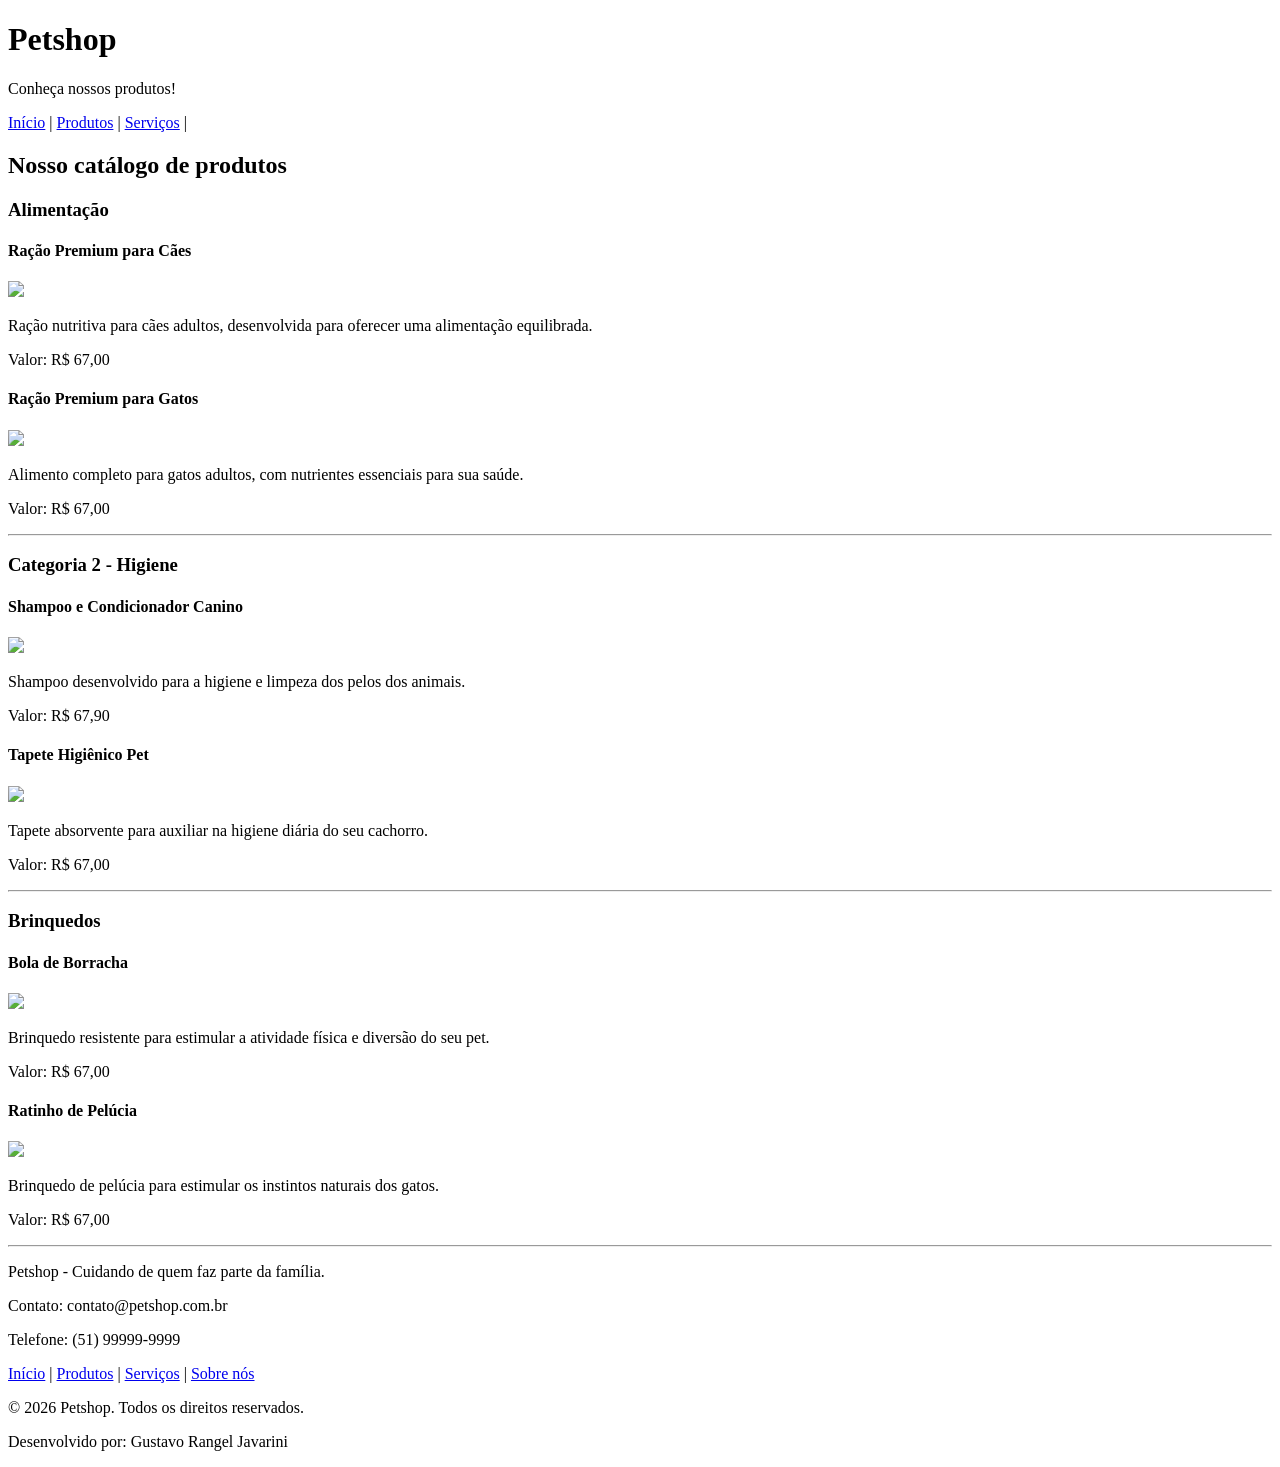
==== produtos.html @ 8fa0ad4a "Add files via upload" ====
<!DOCTYPE html>
<html lang="en">
<head>
    <meta charset="UTF-8">
    <meta name="viewport" content="width=device-width, initial-scale=1.0">
    <title>Petshop - Produtos</title>
</head>
<body>

    <header>
        <h1>Petshop</h1>
        <p>Conheça nossos produtos!</p>

        <nav>
            <a href="index.html">Início</a> |
            <a href="produtos.html">Produtos</a> |
            <a href="servicos.html">Serviços</a> |
        </nav>
    </header>

    <main>
        <h2>Nosso catálogo de produtos</h2>

        <section>
            <h3>Alimentação</h3>

            <article>
                <h4>Ração Premium para Cães</h4>

                <img
                    src="https://www.petlove.com.br/images/products/209500/product/7896015605193-NESTL%C3%89_PURINA_KANINA_Ra%C3%A7%C3%A3o_Seca_para_C%C3%A3es_Filhotes_15kg-1000.jpg?1770704415"
                    width="250"
                >

                <p>
                    Ração nutritiva para cães adultos, desenvolvida para oferecer uma alimentação equilibrada.
                </p>

                <p>Valor: R$ 67,00</p>
            </article>

            <article>
                <h4>Ração Premium para Gatos</h4>

                <img
                    src="https://cobasi.vtexassets.com/arquivos/ids/1106804/racao-golden-gatos-adultos-sabor-carne-1-1.webp?v=639159322108400000"
                    width="250"
                >

                <p>
                    Alimento completo para gatos adultos, com nutrientes essenciais para sua saúde.
                </p>

                <p>Valor: R$ 67,00</p>
            </article>
        </section>

        <hr>

        <section>
            <h3>Categoria 2 - Higiene</h3>

            <article>
                <h4>Shampoo e Condicionador Canino</h4>

                <img
                    src="https://encrypted-tbn0.gstatic.com/images?q=tbn:ANd9GcTMjgCr2pySu1nPJAyBZFbUnXNSy2BCCPThWW6AtsOcLA&s=10"
                    width="250"
                >

                <p>
                    Shampoo desenvolvido para a higiene e limpeza dos pelos dos animais.
                </p>

                <p>Valor: R$ 67,90</p>
            </article>

            <article>
                <h4>Tapete Higiênico Pet</h4>

                <img
                    src="https://encrypted-tbn0.gstatic.com/images?q=tbn:ANd9GcSMv5X62MJkrtNvAIsxeyCS3RoAJS1chOwj_Eu7RdtuHg&s=10"
                    width="250"
                >

                <p>
                    Tapete absorvente para auxiliar na higiene diária do seu cachorro.
                </p>

                <p>Valor: R$ 67,00</p>
            </article>
        </section>

        <hr>

        <section>
            <h3>Brinquedos</h3>

            <article>
                <h4>Bola de Borracha</h4>

                <img
                    src="https://encrypted-tbn0.gstatic.com/images?q=tbn:ANd9GcTfeTi-IhUD-4qUuJSWrLuvT7pA-hrFHWaFKjrSXwg8HA&s=10"
                    width="250"
                >

                <p>
                    Brinquedo resistente para estimular a atividade física e diversão do seu pet.
                </p>

                <p>Valor: R$ 67,00</p>
            </article>

            <article>
                <h4>Ratinho de Pelúcia</h4>

                <img
                    src="https://down-br.img.susercontent.com/file/sg-11134201-22110-b85o151b9zjv59"
                    width="250"
                >

                <p>
                    Brinquedo de pelúcia para estimular os instintos naturais dos gatos.
                </p>

                <p>Valor: R$ 67,00</p>
            </article>
        </section>

    </main>

    <footer>
        <hr>

        <p>Petshop - Cuidando de quem faz parte da família.</p>
        <p>Contato: contato@petshop.com.br</p>
        <p>Telefone: (51) 99999-9999</p>

        <nav>
            <a href="index.html">Início</a> |
            <a href="produtos.html">Produtos</a> |
            <a href="servicos.html">Serviços</a> |
            <a href="sobre.html">Sobre nós</a>
        </nav>

        <p>&copy; 2026 Petshop. Todos os direitos reservados.</p>
        <p>Desenvolvido por: Gustavo Rangel Javarini</p>
    </footer>

</body>
</html>
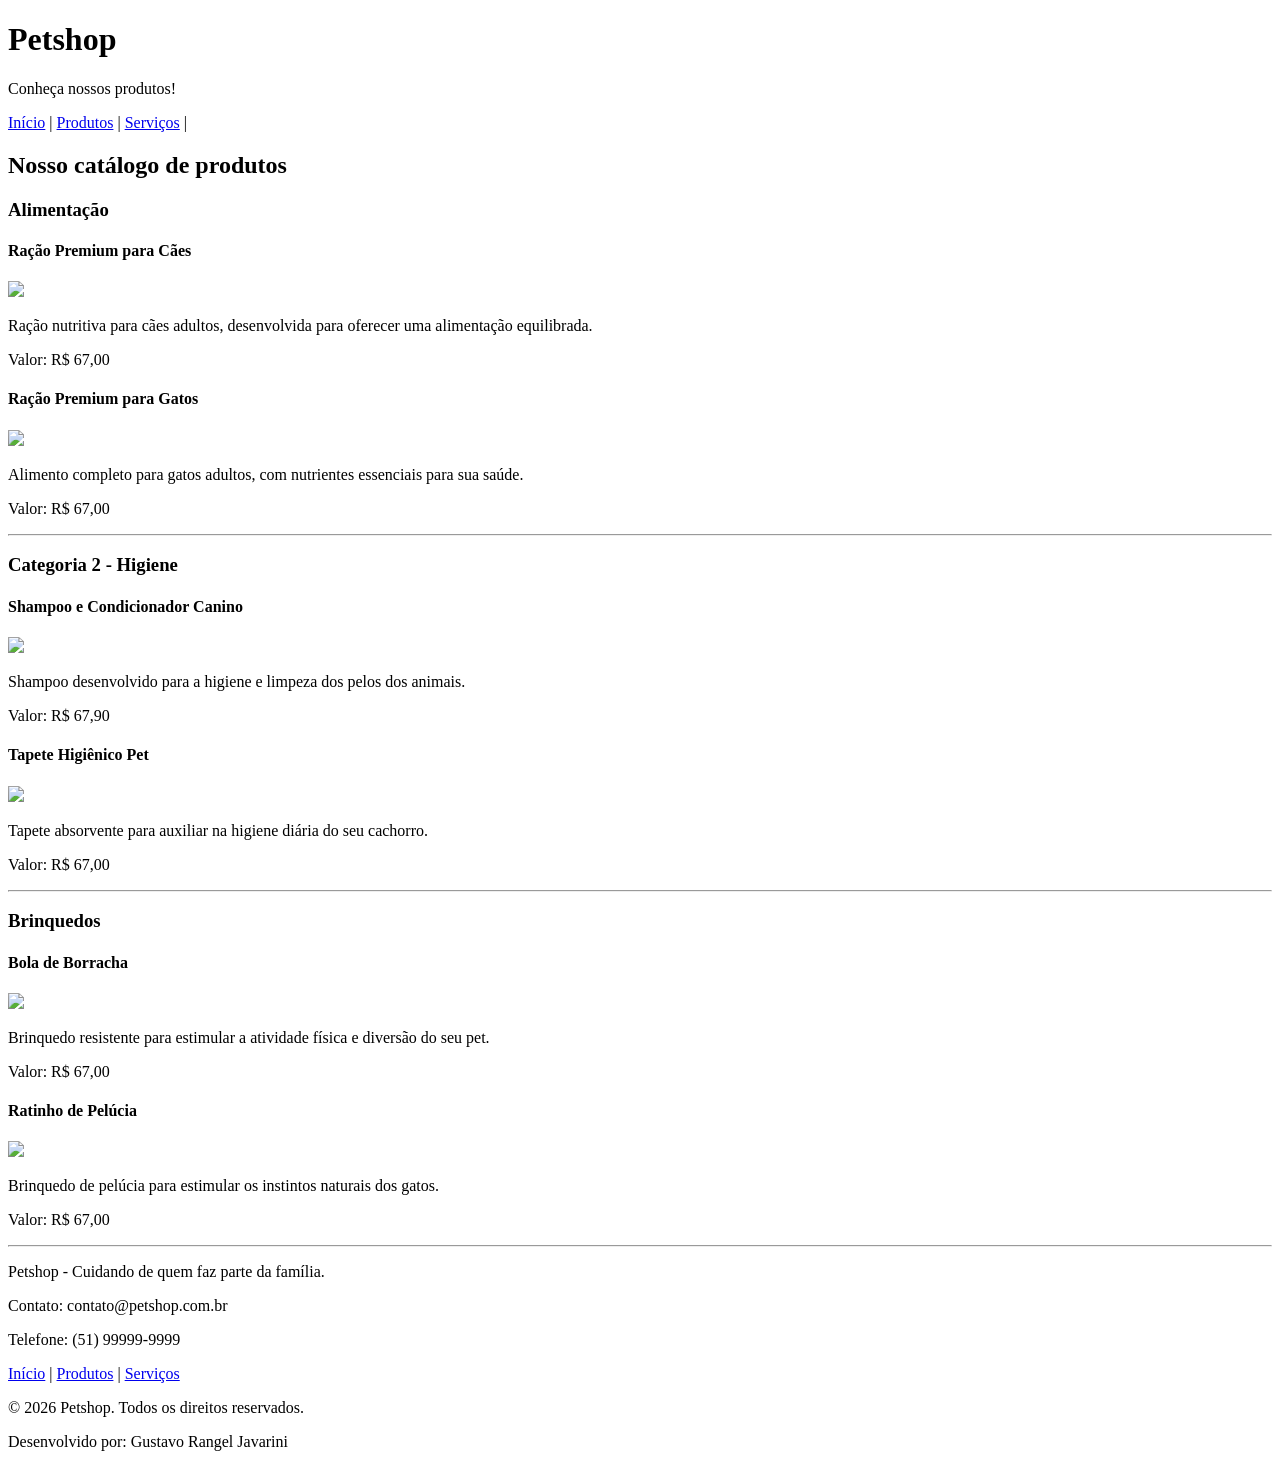
==== commit 127f468d: "Update produtos.html" ====
--- a/produtos.html
+++ b/produtos.html
@@ -140,8 +140,7 @@
         <nav>
             <a href="index.html">Início</a> |
             <a href="produtos.html">Produtos</a> |
-            <a href="servicos.html">Serviços</a> |
-            <a href="sobre.html">Sobre nós</a>
+            <a href="servicos.html">Serviços</a> 
         </nav>
 
         <p>&copy; 2026 Petshop. Todos os direitos reservados.</p>
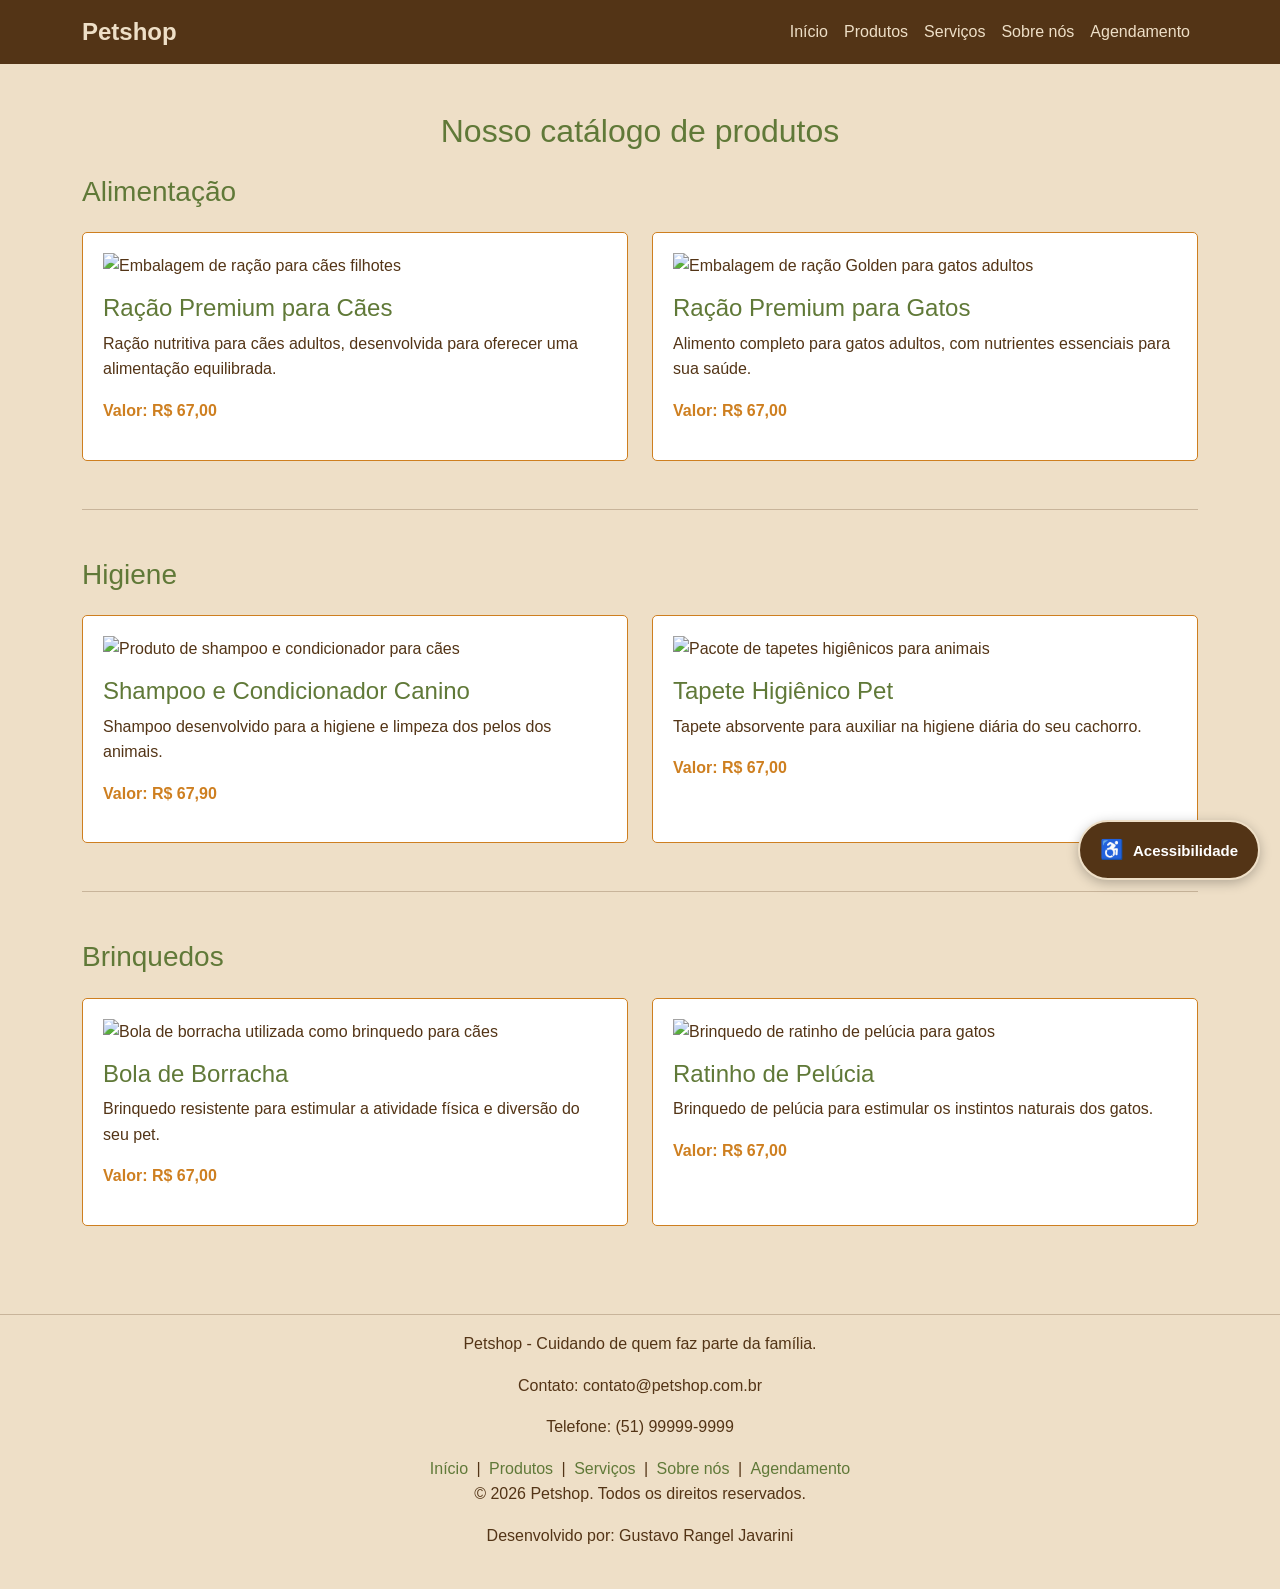
==== commit 5c889852: "Fase 2" ====
--- a/produtos.html
+++ b/produtos.html
@@ -1,151 +1,463 @@
 
 <!DOCTYPE html>
-<html lang="en">
+<html lang="pt-BR">
+
 <head>
     <meta charset="UTF-8">
     <meta name="viewport" content="width=device-width, initial-scale=1.0">
+
     <title>Petshop - Produtos</title>
+
+    <!-- Bootstrap 5 -->
+    <link href="https://cdn.jsdelivr.net/npm/bootstrap@5.3.3/dist/css/bootstrap.min.css" rel="stylesheet">
+
+    <!-- CSS próprio -->
+    <link rel="stylesheet" href="./styles/styles.css">
 </head>
+
 <body>
-
+<a href="#conteudoPrincipal" class="pular-conteudo">
+    Pular para o conteúdo principal
+</a>
+    <!-- Cabeçalho e menu -->
     <header>
-        <h1>Petshop</h1>
-        <p>Conheça nossos produtos!</p>
-
-        <nav>
+
+        <nav class="navbar navbar-expand-lg navbar-light bg-light">
+            <div class="container">
+
+                <a class="navbar-brand fw-bold" href="index.html">
+                    Petshop
+                </a>
+
+                <button class="navbar-toggler" type="button"
+                    data-bs-toggle="collapse"
+                    data-bs-target="#menuPrincipal"
+                    aria-controls="menuPrincipal"
+                    aria-expanded="false"
+                    aria-label="Abrir menu de navegação">
+
+                    <span class="navbar-toggler-icon"></span>
+                </button>
+
+                <div class="collapse navbar-collapse" id="menuPrincipal">
+
+                    <ul class="navbar-nav ms-auto">
+
+                        <li class="nav-item">
+                            <a class="nav-link" href="index.html">Início</a>
+                        </li>
+
+                        <li class="nav-item">
+                            <a class="nav-link active" href="produtos.html">Produtos</a>
+                        </li>
+
+                        <li class="nav-item">
+                            <a class="nav-link" href="servicos.html">Serviços</a>
+                        </li>
+
+                        <li class="nav-item">
+                            <a class="nav-link" href="sobre.html">Sobre nós</a>
+                        </li>
+
+                        <li class="nav-item">
+                            <a class="nav-link" href="agendamento.html">Agendamento</a>
+                        </li>
+
+                    </ul>
+
+                </div>
+            </div>
+        </nav>
+
+ 
+
+    </header>
+
+
+        <main id="conteudoPrincipal" class="container my-5">
+
+        <h2 class="text-center mb-4">Nosso catálogo de produtos</h2>
+
+
+        <!-- Categoria de alimentação -->
+        <section class="mb-5">
+
+            <h3 class="mb-4">Alimentação</h3>
+
+            <div class="row g-4">
+
+                <article class="col-md-6">
+
+                    <div class="produto">
+
+                        <img
+                            src="https://www.petlove.com.br/images/products/209500/product/7896015605193-NESTL%C3%89_PURINA_KANINA_Ra%C3%A7%C3%A3o_Seca_para_C%C3%A3es_Filhotes_15kg-1000.jpg?1770704415"
+                            class="img-fluid imagem-produto"
+                            alt="Embalagem de ração para cães filhotes">
+
+                        <h4>Ração Premium para Cães</h4>
+
+                        <p>
+                            Ração nutritiva para cães adultos, desenvolvida
+                            para oferecer uma alimentação equilibrada.
+                        </p>
+
+                        <p class="preco-produto">Valor: R$ 67,00</p>
+
+                    </div>
+
+                </article>
+
+
+                <article class="col-md-6">
+
+                    <div class="produto">
+
+                        <img
+                            src="https://cobasi.vtexassets.com/arquivos/ids/1106804/racao-golden-gatos-adultos-sabor-carne-1-1.webp?v=639159322108400000"
+                            class="img-fluid imagem-produto"
+                            alt="Embalagem de ração Golden para gatos adultos">
+
+                        <h4>Ração Premium para Gatos</h4>
+
+                        <p>
+                            Alimento completo para gatos adultos, com
+                            nutrientes essenciais para sua saúde.
+                        </p>
+
+                        <p class="preco-produto">Valor: R$ 67,00</p>
+
+                    </div>
+
+                </article>
+
+            </div>
+
+        </section>
+
+
+        <hr>
+
+
+        <!-- Categoria de higiene -->
+        <section class="my-5">
+
+            <h3 class="mb-4">Higiene</h3>
+
+            <div class="row g-4">
+
+                <article class="col-md-6">
+
+                    <div class="produto">
+
+                        <img
+                            src="https://encrypted-tbn0.gstatic.com/images?q=tbn:ANd9GcTMjgCr2pySu1nPJAyBZFbUnXNSy2BCCPThWW6AtsOcLA&s=10"
+                            class="img-fluid imagem-produto"
+                            alt="Produto de shampoo e condicionador para cães">
+
+                        <h4>Shampoo e Condicionador Canino</h4>
+
+                        <p>
+                            Shampoo desenvolvido para a higiene e limpeza
+                            dos pelos dos animais.
+                        </p>
+
+                        <p class="preco-produto">Valor: R$ 67,90</p>
+
+                    </div>
+
+                </article>
+
+
+                <article class="col-md-6">
+
+                    <div class="produto">
+
+                        <img
+                            src="https://encrypted-tbn0.gstatic.com/images?q=tbn:ANd9GcSMv5X62MJkrtNvAIsxeyCS3RoAJS1chOwj_Eu7RdtuHg&s=10"
+                            class="img-fluid imagem-produto"
+                            alt="Pacote de tapetes higiênicos para animais">
+
+                        <h4>Tapete Higiênico Pet</h4>
+
+                        <p>
+                            Tapete absorvente para auxiliar na higiene
+                            diária do seu cachorro.
+                        </p>
+
+                        <p class="preco-produto">Valor: R$ 67,00</p>
+
+                    </div>
+
+                </article>
+
+            </div>
+
+        </section>
+
+
+        <hr>
+
+
+        <!-- Categoria de brinquedos -->
+        <section class="my-5">
+
+            <h3 class="mb-4">Brinquedos</h3>
+
+            <div class="row g-4">
+
+                <article class="col-md-6">
+
+                    <div class="produto">
+
+                        <img
+                            src="https://encrypted-tbn0.gstatic.com/images?q=tbn:ANd9GcTfeTi-IhUD-4qUuJSWrLuvT7pA-hrFHWaFKjrSXwg8HA&s=10"
+                            class="img-fluid imagem-produto"
+                            alt="Bola de borracha utilizada como brinquedo para cães">
+
+                        <h4>Bola de Borracha</h4>
+
+                        <p>
+                            Brinquedo resistente para estimular a atividade
+                            física e diversão do seu pet.
+                        </p>
+
+                        <p class="preco-produto">Valor: R$ 67,00</p>
+
+                    </div>
+
+                </article>
+
+
+                <article class="col-md-6">
+
+                    <div class="produto">
+
+                        <img
+                            src="https://down-br.img.susercontent.com/file/sg-11134201-22110-b85o151b9zjv59"
+                            class="img-fluid imagem-produto"
+                            alt="Brinquedo de ratinho de pelúcia para gatos">
+
+                        <h4>Ratinho de Pelúcia</h4>
+
+                        <p>
+                            Brinquedo de pelúcia para estimular os instintos
+                            naturais dos gatos.
+                        </p>
+
+                        <p class="preco-produto">Valor: R$ 67,00</p>
+
+                    </div>
+
+                </article>
+
+            </div>
+
+        </section>
+
+    </main>
+
+
+    <!-- Rodapé -->
+    <footer class="text-center py-4">
+
+        <hr>
+
+        <p>Petshop - Cuidando de quem faz parte da família.</p>
+        <p>Contato: contato@petshop.com.br</p>
+        <p>Telefone: (51) 99999-9999</p>
+
+        <nav aria-label="Navegação do rodapé">
+
             <a href="index.html">Início</a> |
             <a href="produtos.html">Produtos</a> |
             <a href="servicos.html">Serviços</a> |
-        </nav>
-    </header>
-
-    <main>
-        <h2>Nosso catálogo de produtos</h2>
-
-        <section>
-            <h3>Alimentação</h3>
-
-            <article>
-                <h4>Ração Premium para Cães</h4>
-
-                <img
-                    src="https://www.petlove.com.br/images/products/209500/product/7896015605193-NESTL%C3%89_PURINA_KANINA_Ra%C3%A7%C3%A3o_Seca_para_C%C3%A3es_Filhotes_15kg-1000.jpg?1770704415"
-                    width="250"
-                >
-
-                <p>
-                    Ração nutritiva para cães adultos, desenvolvida para oferecer uma alimentação equilibrada.
-                </p>
-
-                <p>Valor: R$ 67,00</p>
-            </article>
-
-            <article>
-                <h4>Ração Premium para Gatos</h4>
-
-                <img
-                    src="https://cobasi.vtexassets.com/arquivos/ids/1106804/racao-golden-gatos-adultos-sabor-carne-1-1.webp?v=639159322108400000"
-                    width="250"
-                >
-
-                <p>
-                    Alimento completo para gatos adultos, com nutrientes essenciais para sua saúde.
-                </p>
-
-                <p>Valor: R$ 67,00</p>
-            </article>
-        </section>
-
-        <hr>
-
-        <section>
-            <h3>Categoria 2 - Higiene</h3>
-
-            <article>
-                <h4>Shampoo e Condicionador Canino</h4>
-
-                <img
-                    src="https://encrypted-tbn0.gstatic.com/images?q=tbn:ANd9GcTMjgCr2pySu1nPJAyBZFbUnXNSy2BCCPThWW6AtsOcLA&s=10"
-                    width="250"
-                >
-
-                <p>
-                    Shampoo desenvolvido para a higiene e limpeza dos pelos dos animais.
-                </p>
-
-                <p>Valor: R$ 67,90</p>
-            </article>
-
-            <article>
-                <h4>Tapete Higiênico Pet</h4>
-
-                <img
-                    src="https://encrypted-tbn0.gstatic.com/images?q=tbn:ANd9GcSMv5X62MJkrtNvAIsxeyCS3RoAJS1chOwj_Eu7RdtuHg&s=10"
-                    width="250"
-                >
-
-                <p>
-                    Tapete absorvente para auxiliar na higiene diária do seu cachorro.
-                </p>
-
-                <p>Valor: R$ 67,00</p>
-            </article>
-        </section>
-
-        <hr>
-
-        <section>
-            <h3>Brinquedos</h3>
-
-            <article>
-                <h4>Bola de Borracha</h4>
-
-                <img
-                    src="https://encrypted-tbn0.gstatic.com/images?q=tbn:ANd9GcTfeTi-IhUD-4qUuJSWrLuvT7pA-hrFHWaFKjrSXwg8HA&s=10"
-                    width="250"
-                >
-
-                <p>
-                    Brinquedo resistente para estimular a atividade física e diversão do seu pet.
-                </p>
-
-                <p>Valor: R$ 67,00</p>
-            </article>
-
-            <article>
-                <h4>Ratinho de Pelúcia</h4>
-
-                <img
-                    src="https://down-br.img.susercontent.com/file/sg-11134201-22110-b85o151b9zjv59"
-                    width="250"
-                >
-
-                <p>
-                    Brinquedo de pelúcia para estimular os instintos naturais dos gatos.
-                </p>
-
-                <p>Valor: R$ 67,00</p>
-            </article>
-        </section>
-
-    </main>
-
-    <footer>
-        <hr>
-
-        <p>Petshop - Cuidando de quem faz parte da família.</p>
-        <p>Contato: contato@petshop.com.br</p>
-        <p>Telefone: (51) 99999-9999</p>
-
-        <nav>
-            <a href="index.html">Início</a> |
-            <a href="produtos.html">Produtos</a> |
-            <a href="servicos.html">Serviços</a> 
+            <a href="sobre.html">Sobre nós</a> |
+            <a href="agendamento.html">Agendamento</a>
+
         </nav>
 
         <p>&copy; 2026 Petshop. Todos os direitos reservados.</p>
         <p>Desenvolvido por: Gustavo Rangel Javarini</p>
+
     </footer>
+
+<!-- WIDGET DE ACESSIBILIDADE -->
+
+<div class="acessibilidade-widget">
+
+    <!-- Botão que abre o menu -->
+    <button
+        type="button"
+        id="botaoAcessibilidade"
+        class="botao-acessibilidade"
+        aria-label="Abrir opções de acessibilidade"
+        aria-expanded="false"
+        aria-controls="painelAcessibilidade"
+    >
+        <span aria-hidden="true">♿</span>
+        Acessibilidade
+    </button>
+
+
+    <!-- Menu de acessibilidade -->
+    <section
+        id="painelAcessibilidade"
+        class="painel-acessibilidade"
+        aria-label="Opções de acessibilidade"
+        hidden
+    >
+
+        <div class="cabecalho-acessibilidade">
+
+            <div>
+                <h2>Acessibilidade</h2>
+                <p>Personalize sua experiência</p>
+            </div>
+
+            <button
+                type="button"
+                id="fecharAcessibilidade"
+                class="fechar-acessibilidade"
+                aria-label="Fechar menu"
+            >
+                ×
+            </button>
+
+        </div>
+
+
+        <!-- LEITURA -->
+        <div class="grupo-acessibilidade">
+
+            <h3>Leitura da página</h3>
+
+            <div class="grade-acessibilidade">
+
+                <button type="button" data-acao="ler">
+                    🔊 Ler página
+                </button>
+
+                <button type="button" data-acao="parar-leitura">
+                    ⏹ Parar leitura
+                </button>
+
+            </div>
+
+        </div>
+
+
+        <!-- TAMANHO DO TEXTO -->
+        <div class="grupo-acessibilidade">
+
+            <h3>Tamanho do texto</h3>
+
+            <div class="grade-acessibilidade">
+
+                <button type="button" data-acao="diminuir-texto">
+                    A− Diminuir
+                </button>
+
+                <button type="button" data-acao="aumentar-texto">
+                    A+ Aumentar
+                </button>
+
+            </div>
+
+        </div>
+
+
+        <!-- CONTRASTE -->
+        <div class="grupo-acessibilidade">
+
+            <h3>Contraste</h3>
+
+            <div class="grade-acessibilidade">
+
+                <button type="button" data-acao="contraste-claro" aria-pressed="false">
+                    ☀ Contraste claro
+                </button>
+
+                <button type="button" data-acao="contraste-escuro" aria-pressed="false">
+                    ◐ Contraste escuro
+                </button>
+
+            </div>
+
+        </div>
+
+
+        <!-- LEITURA E VISUALIZAÇÃO -->
+        <div class="grupo-acessibilidade">
+
+            <h3>Leitura e visualização</h3>
+
+            <div class="grade-acessibilidade">
+
+                <button type="button" data-acao="espacamento" aria-pressed="false">
+                    ↔ Espaçar texto
+                </button>
+
+                <button type="button" data-acao="fonte-dislexia" aria-pressed="false">
+                    Aa Fonte simples
+                </button>
+
+                <button type="button" data-acao="destacar-links" aria-pressed="false">
+                    🔗 Destacar links
+                </button>
+
+                <button type="button" data-acao="esconder-imagens" aria-pressed="false">
+                    ▧ Esconder imagens
+                </button>
+
+                <button type="button" data-acao="guia-leitura" aria-pressed="false">
+                    ━ Guia de leitura
+                </button>
+
+                <button type="button" data-acao="pausar-animacoes" aria-pressed="false">
+                    ⏸ Pausar animações
+                </button>
+
+            </div>
+
+        </div>
+
+
+        <!-- RESTAURAR -->
+        <button
+            type="button"
+            class="botao-restaurar"
+            data-acao="restaurar"
+        >
+            Restaurar configurações
+        </button>
+
+        <p
+            id="mensagemAcessibilidade"
+            class="mensagem-acessibilidade"
+            aria-live="polite"
+        ></p>
+
+    </section>
+
+</div>
+
+
+<!-- GUIA DE LEITURA -->
+<div
+    id="guiaLeitura"
+    class="guia-leitura"
+    hidden
+    aria-hidden="true"
+></div>
+
+
+    <!-- JavaScript do Bootstrap -->
+    <script src="https://cdn.jsdelivr.net/npm/bootstrap@5.3.3/dist/js/bootstrap.bundle.min.js"></script>
+
+    <!-- JavaScript próprio -->
+   <script src="js/script.js"></script>
+<script src="js/acessibilidade.js"></script>
 
 </body>
 </html>
--- a/styles/styles.css
+++ b/styles/styles.css
@@ -0,0 +1,659 @@
+
+/* =================================
+   CONFIGURAÇÕES GERAIS
+================================= */
+
+body {
+    background-color: #EEDFC7;
+    color: #533416;
+    font-family: Arial, Helvetica, sans-serif;
+    margin: 0;
+}
+
+p {
+    line-height: 1.6;
+}
+
+
+/* =================================
+   CABEÇALHO
+================================= */
+
+header {
+    background-color: #EEDFC7;
+}
+
+header h1 {
+    color: #607938;
+    font-weight: bold;
+}
+
+header p {
+    color: #533416;
+}
+
+
+/* =================================
+   MENU DE NAVEGAÇÃO
+================================= */
+
+.navbar {
+    background-color: #533416 !important;
+}
+
+.navbar-brand {
+    color: #EEDFC7 !important;
+    font-size: 24px;
+}
+
+.navbar-brand:hover {
+    color:#CE7F20 !important
+}
+
+.nav-link {
+    color: #EEDFC7 !important;
+}
+
+.nav-link:hover {
+    color: #CE7F20 !important;
+}
+
+
+/* =================================
+   TÍTULOS
+================================= */
+
+h2 {
+    color: #607938;
+    margin-bottom: 15px;
+}
+
+h3,
+h4 {
+    color: #607938;
+}
+
+
+/* =================================
+   CARROSSEL DA PÁGINA INICIAL
+================================= */
+
+.carousel {
+    max-width: 900px;
+    margin: auto;
+}
+
+.carousel img {
+    height: 420px;
+    object-fit: cover;
+    border-radius: 5px;
+}
+
+
+/* =================================
+   BOTÕES
+================================= */
+
+.btn-success {
+    background-color: #607938;
+    border-color: #607938;
+    color: #FFFFFF;
+}
+
+.btn-success:hover {
+    background-color: #533416;
+    border-color: #533416;
+    color: #FFFFFF;
+}
+
+
+/* =================================
+   PRODUTOS
+================================= */
+
+.produto {
+    background-color: #FFFFFF;
+    padding: 20px;
+    height: 100%;
+    border: 1px solid #CE7F20;
+    border-radius: 5px;
+}
+
+.imagem-produto {
+    width: 100%;
+    height: 230px;
+    object-fit: contain;
+    margin-bottom: 15px;
+}
+
+.preco-produto {
+    color: #CE7F20;
+    font-weight: bold;
+    margin-top: 15px;
+}
+
+
+/* =================================
+   SERVIÇOS
+================================= */
+
+.servico {
+    background-color: #FFFFFF;
+    padding: 20px;
+    border: 1px solid #CE7F20;
+    border-radius: 5px;
+}
+
+.imagem-servico {
+    width: 100%;
+    height: 280px;
+    object-fit: cover;
+    border-radius: 5px;
+}
+
+
+/* =================================
+   FORMULÁRIO DE AGENDAMENTO
+================================= */
+
+.formulario-secao {
+    background-color: #FFFFFF;
+    padding: 25px;
+    border: 1px solid #CE7F20;
+    border-radius: 5px;
+}
+
+.formulario-secao h2 {
+    font-size: 22px;
+    margin-bottom: 20px;
+}
+
+.form-label {
+    font-weight: bold;
+    color: #533416;
+}
+
+.form-control:focus,
+.form-select:focus {
+    border-color: #607938;
+    box-shadow: 0 0 0 0.2rem rgba(96, 121, 56, 0.2);
+}
+
+.form-check-input:checked {
+    background-color: #607938;
+    border-color: #607938;
+}
+
+
+/* =================================
+   PÁGINA SOBRE NÓS
+================================= */
+
+.sobre-secao {
+    background-color: #FFFFFF;
+    padding: 25px;
+    border: 1px solid #CE7F20;
+    border-radius: 5px;
+}
+
+.imagem-sobre {
+    width: 100%;
+    height: 350px;
+    object-fit: cover;
+    border-radius: 5px;
+}
+
+
+/* =================================
+   RODAPÉ
+================================= */
+
+footer {
+    background-color: #EEDFC7;
+    color: #533416;
+    margin-top: 40px;
+}
+
+footer a {
+    color: #607938;
+    text-decoration: none;
+    margin: 0 4px;
+}
+
+footer a:hover {
+    color: #CE7F20;
+    text-decoration: underline;
+}
+
+
+/* =================================
+   AJUSTES PARA TELAS MENORES
+================================= */
+
+@media (max-width: 768px) {
+
+    header h1 {
+        font-size: 28px;
+    }
+
+    .carousel img {
+        height: 250px;
+    }
+
+    main section {
+        padding-left: 10px;
+        padding-right: 10px;
+    }
+
+    .imagem-produto {
+        height: 200px;
+    }
+
+    .imagem-servico {
+        height: 220px;
+    }
+
+    .formulario-secao {
+        padding: 18px;
+    }
+
+    .imagem-sobre {
+        height: 250px;
+    }
+
+    footer nav a {
+        display: inline-block;
+        margin: 5px;
+    }
+
+}
+/* BOLINHAS DO FORMULÁRIO */
+.form-check-input {
+    width: 19px;
+    height: 19px;
+    border: 2px solid #533416;
+    cursor: pointer;
+}
+
+.form-check-input:checked {
+    background-color: #CE7F20;
+    border-color: #533416;
+}
+
+.form-check-input:focus {
+    box-shadow: 0 0 0 3px rgba(206, 127, 32, 0.35);
+}
+
+/* =================================
+   ACESSIBILIDADE
+================================= */
+
+/* Melhora a leitura dos textos */
+body {
+    line-height: 1.6;
+}
+
+/* Destaque dos elementos selecionados pelo teclado */
+a:focus-visible,
+button:focus-visible,
+input:focus-visible,
+select:focus-visible,
+textarea:focus-visible {
+    outline: 3px solid #CE7F20;
+    outline-offset: 3px;
+}
+
+/* Links mais fáceis de identificar */
+main a {
+    text-decoration: underline;
+    text-underline-offset: 3px;
+}
+
+/* Melhora a leitura dos campos */
+input,
+select,
+textarea,
+button {
+    font-size: 16px;
+}
+
+/* Atalho para pular diretamente ao conteúdo */
+.pular-conteudo {
+    position: absolute;
+    top: -100px;
+    left: 10px;
+    background-color: #533416;
+    color: #FFFFFF;
+    padding: 12px 18px;
+    z-index: 9999;
+    border-radius: 5px;
+}
+
+.pular-conteudo:focus {
+    top: 10px;
+    color: #FFFFFF;
+}
+
+/* Respeita usuários que preferem menos animações */
+@media (prefers-reduced-motion: reduce) {
+
+    *,
+    *::before,
+    *::after {
+        animation-duration: 0.01ms !important;
+        animation-iteration-count: 1 !important;
+        transition-duration: 0.01ms !important;
+        scroll-behavior: auto !important;
+    }
+
+}
+
+/* =================================
+   WIDGET DE ACESSIBILIDADE
+================================= */
+
+.acessibilidade-widget {
+    position: fixed;
+    right: 20px;
+    bottom: 20px;
+    z-index: 10000;
+    font-family: Arial, Helvetica, sans-serif;
+}
+
+/* BOTÃO PRINCIPAL */
+
+.botao-acessibilidade {
+    background-color: #533416;
+    color: #FFFFFF;
+    border: 2px solid #EEDFC7;
+    border-radius: 30px;
+    padding: 13px 20px;
+    font-size: 15px;
+    font-weight: bold;
+    cursor: pointer;
+    box-shadow: 0 3px 12px rgba(0, 0, 0, 0.25);
+}
+
+.botao-acessibilidade:hover {
+    background-color: #607938;
+}
+
+.botao-acessibilidade span {
+    font-size: 19px;
+    margin-right: 5px;
+}
+
+/* PAINEL */
+
+.painel-acessibilidade {
+    position: absolute;
+    right: 0;
+    bottom: 65px;
+    width: 360px;
+    max-width: calc(100vw - 30px);
+    max-height: 75vh;
+    overflow-y: auto;
+    background-color: #FFFFFF;
+    color: #533416;
+    border: 2px solid #607938;
+    border-radius: 12px;
+    padding: 18px;
+    box-shadow: 0 5px 25px rgba(0, 0, 0, 0.25);
+}
+
+.painel-acessibilidade[hidden] {
+    display: none;
+}
+
+/* CABEÇALHO DO PAINEL */
+
+.cabecalho-acessibilidade {
+    display: flex;
+    justify-content: space-between;
+    align-items: flex-start;
+    border-bottom: 2px solid #EEDFC7;
+    padding-bottom: 12px;
+    margin-bottom: 15px;
+}
+
+.cabecalho-acessibilidade h2 {
+    color: #533416;
+    font-size: 21px;
+    margin: 0;
+}
+
+.cabecalho-acessibilidade p {
+    font-size: 13px;
+    margin: 4px 0 0;
+}
+
+.fechar-acessibilidade {
+    background: none;
+    border: none;
+    color: #533416;
+    font-size: 28px;
+    cursor: pointer;
+    line-height: 1;
+}
+
+/* GRUPOS DE OPÇÕES */
+
+.grupo-acessibilidade {
+    margin-bottom: 18px;
+}
+
+.grupo-acessibilidade h3 {
+    font-size: 15px;
+    color: #607938;
+    margin-bottom: 9px;
+    font-weight: bold;
+}
+
+.grade-acessibilidade {
+    display: grid;
+    grid-template-columns: 1fr 1fr;
+    gap: 8px;
+}
+
+.grade-acessibilidade button {
+    min-height: 48px;
+    padding: 9px;
+    background-color: #EEDFC7;
+    color: #533416;
+    border: 1px solid #607938;
+    border-radius: 7px;
+    font-size: 13px;
+    cursor: pointer;
+}
+
+.grade-acessibilidade button:hover {
+    background-color: #CE7F20;
+    color: #FFFFFF;
+}
+
+/* OPÇÕES ATIVADAS */
+
+.grade-acessibilidade button[aria-pressed="true"] {
+    background-color: #607938;
+    color: #FFFFFF;
+    border-color: #533416;
+}
+
+/* BOTÃO RESTAURAR */
+
+.botao-restaurar {
+    width: 100%;
+    background-color: #533416;
+    color: #FFFFFF;
+    border: none;
+    border-radius: 7px;
+    padding: 12px;
+    font-weight: bold;
+    cursor: pointer;
+}
+
+.botao-restaurar:hover {
+    background-color: #607938;
+}
+
+.mensagem-acessibilidade {
+    font-size: 12px;
+    margin: 10px 0 0;
+    text-align: center;
+}
+
+/* =================================
+   RECURSOS DE ACESSIBILIDADE
+================================= */
+
+/* CONTRASTE ESCURO */
+
+body.contraste-escuro {
+    background-color: #111111 !important;
+    color: #FFFFFF !important;
+}
+
+body.contraste-escuro header,
+body.contraste-escuro footer,
+body.contraste-escuro main,
+body.contraste-escuro nav,
+body.contraste-escuro .produto,
+body.contraste-escuro .servico,
+body.contraste-escuro .sobre-secao,
+body.contraste-escuro .formulario-secao {
+    background-color: #111111 !important;
+    color: #FFFFFF !important;
+}
+
+body.contraste-escuro h1,
+body.contraste-escuro h2,
+body.contraste-escuro h3,
+body.contraste-escuro h4,
+body.contraste-escuro p,
+body.contraste-escuro label,
+body.contraste-escuro a {
+    color: #FFFFFF !important;
+}
+
+/* CONTRASTE CLARO */
+
+body.contraste-claro {
+    background-color: #FFFFFF !important;
+    color: #000000 !important;
+}
+
+body.contraste-claro header,
+body.contraste-claro footer,
+body.contraste-claro main,
+body.contraste-claro nav,
+body.contraste-claro .produto,
+body.contraste-claro .servico,
+body.contraste-claro .sobre-secao,
+body.contraste-claro .formulario-secao {
+    background-color: #FFFFFF !important;
+    color: #000000 !important;
+}
+
+body.contraste-claro h1,
+body.contraste-claro h2,
+body.contraste-claro h3,
+body.contraste-claro h4,
+body.contraste-claro p,
+body.contraste-claro label,
+body.contraste-claro a {
+    color: #000000 !important;
+}
+
+/* ESPAÇAMENTO DE TEXTO */
+
+body.texto-espacado main p,
+body.texto-espacado main label,
+body.texto-espacado main li,
+body.texto-espacado main a {
+    letter-spacing: 0.08em;
+    line-height: 2;
+}
+
+/* FONTE SIMPLES */
+
+body.fonte-simples main {
+    font-family: Verdana, Arial, sans-serif !important;
+}
+
+body.fonte-simples main * {
+    font-family: Verdana, Arial, sans-serif !important;
+}
+
+/* DESTAQUE DE LINKS */
+
+body.links-destacados main a,
+body.links-destacados main button {
+    background-color: #FFEB3B !important;
+    color: #000000 !important;
+    outline: 2px solid #000000;
+    text-decoration: underline !important;
+}
+
+/* ESCONDER IMAGENS */
+
+body.imagens-escondidas main img {
+    visibility: hidden !important;
+}
+
+/* PAUSAR ANIMAÇÕES */
+
+body.animacoes-pausadas *,
+body.animacoes-pausadas *::before,
+body.animacoes-pausadas *::after {
+    animation-play-state: paused !important;
+    transition: none !important;
+}
+
+/* GUIA DE LEITURA */
+
+.guia-leitura {
+    position: fixed;
+    top: 50%;
+    left: 0;
+    width: 100%;
+    height: 35px;
+    background-color: rgba(206, 127, 32, 0.25);
+    border-top: 2px solid #CE7F20;
+    border-bottom: 2px solid #CE7F20;
+    pointer-events: none;
+    z-index: 9998;
+}
+
+.guia-leitura[hidden] {
+    display: none;
+}
+
+/* FOCO DO WIDGET */
+
+.acessibilidade-widget button:focus-visible {
+    outline: 3px solid #CE7F20;
+    outline-offset: 3px;
+}
+
+/* RESPONSIVIDADE */
+
+@media (max-width: 480px) {
+
+    .acessibilidade-widget {
+        right: 12px;
+        bottom: 12px;
+    }
+
+    .painel-acessibilidade {
+        right: 0;
+        bottom: 62px;
+        width: calc(100vw - 24px);
+        max-height: 70vh;
+    }
+
+    .botao-acessibilidade {
+        padding: 11px 15px;
+    }
+
+}
+
